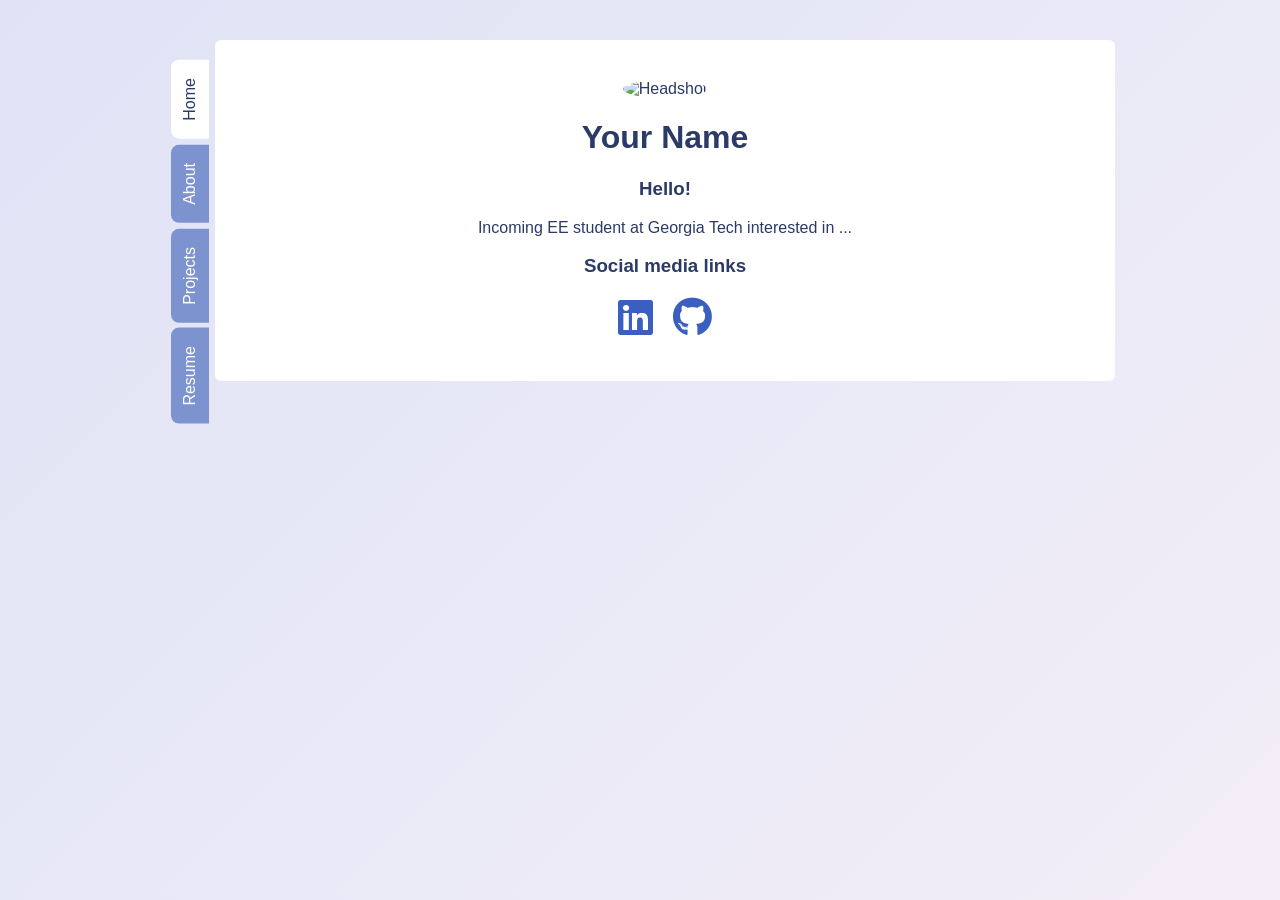
==== index.html @ d0e00014 "Create index.html" ====
<!DOCTYPE html>
<html><head>
<meta charset="utf-8">
<meta name="viewport" content="width=device-width, initial-scale=1">
<title>Your Name</title>
<link rel="stylesheet" href="style.css">
<link rel="stylesheet" href="https://cdnjs.cloudflare.com/ajax/libs/font-awesome/6.5.1/css/all.min.css">
</head><body>
<div class="wrap">
  <nav class="tabs">
    <a class="active" href="index.html">Home</a>
    <a href="about.html">About</a>
    <a href="projects.html">Projects</a>
    <a href="resume.html">Resume</a>
  </nav>
  <div class="card">
    <img class="avatar" src="images/headshot.jpg" alt="Headshot">
    <h1>Your Name</h1>
    <h3>Hello!</h3>
    <p>Incoming EE student at Georgia Tech interested in ...</p>
    <h3>Social media links</h3>
    <div class="social">
      <a href="YOUR_LINKEDIN"><i class="fa-brands fa-linkedin"></i></a>
      <a href="YOUR_GITHUB"><i class="fa-brands fa-github"></i></a>
    </div>
  </div>
</div></body></html>
---- style.css ----
body{margin:0;min-height:100vh;display:flex;justify-content:center;
 padding:40px 20px 40px 70px;box-sizing:border-box;
 font-family:"Century Gothic",Arial,sans-serif;color:#2b3a67;
 background:linear-gradient(135deg,#dfe3f5,#f3eef8)}
.wrap{position:relative;max-width:900px;width:100%}
.card{background:#fff;padding:40px;border-radius:6px;text-align:center}
.tabs{position:absolute;left:-44px;top:20px;display:flex;
 flex-direction:column;gap:6px}
.tabs a{writing-mode:vertical-rl;transform:rotate(180deg);
 padding:18px 10px;background:#7d93cf;color:#fff;
 text-decoration:none;border-radius:0 8px 8px 0}
.tabs a.active{background:#fff;color:#2b3a67}
.avatar{width:200px;height:200px;border-radius:50%;object-fit:cover}
.social a{font-size:40px;margin:0 8px;color:#3b5fc0}
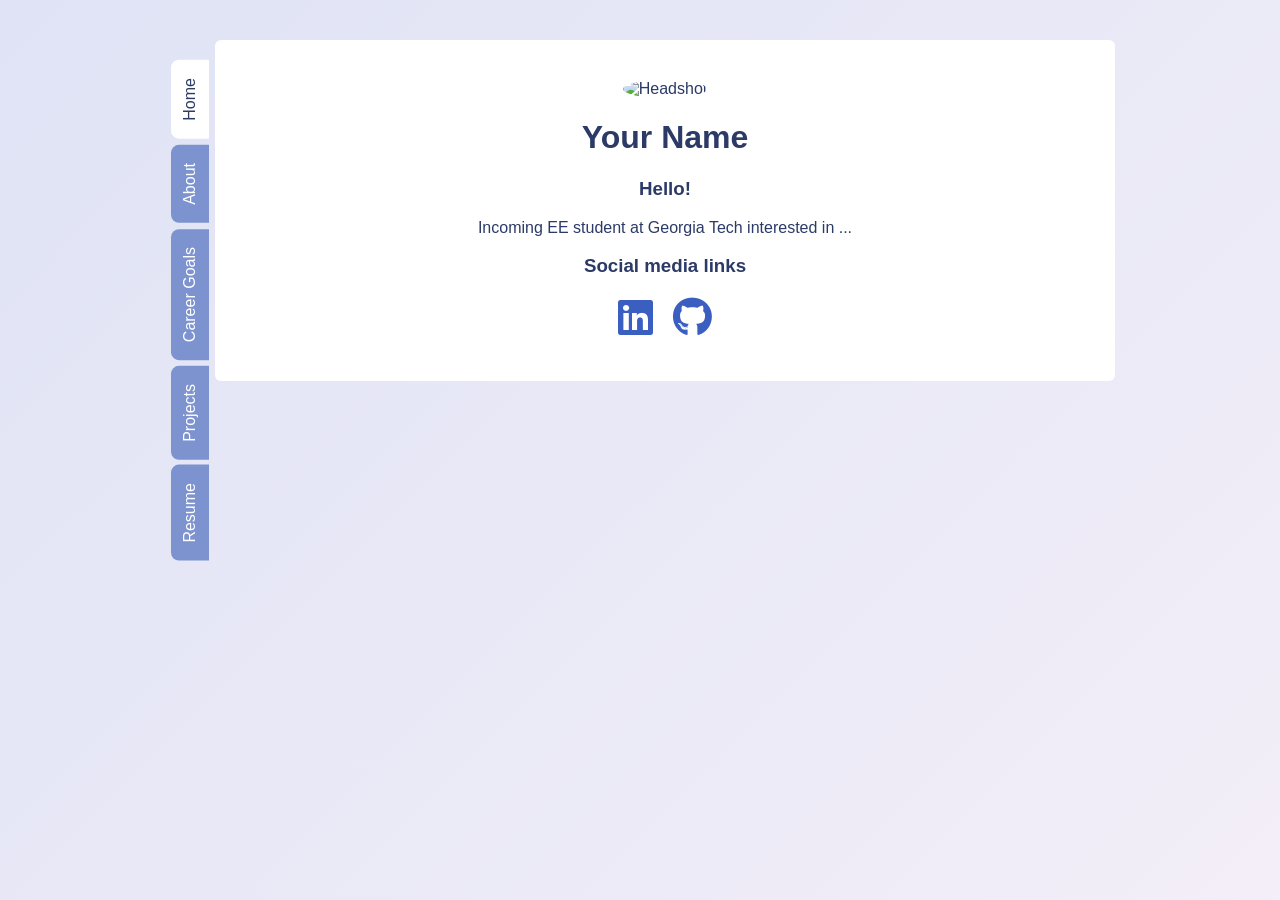
==== commit 1172eae2: "Update index.html" ====
--- a/index.html
+++ b/index.html
@@ -10,6 +10,7 @@
   <nav class="tabs">
     <a class="active" href="index.html">Home</a>
     <a href="about.html">About</a>
+    <a href="career-goals.html">Career Goals</a>
     <a href="projects.html">Projects</a>
     <a href="resume.html">Resume</a>
   </nav>
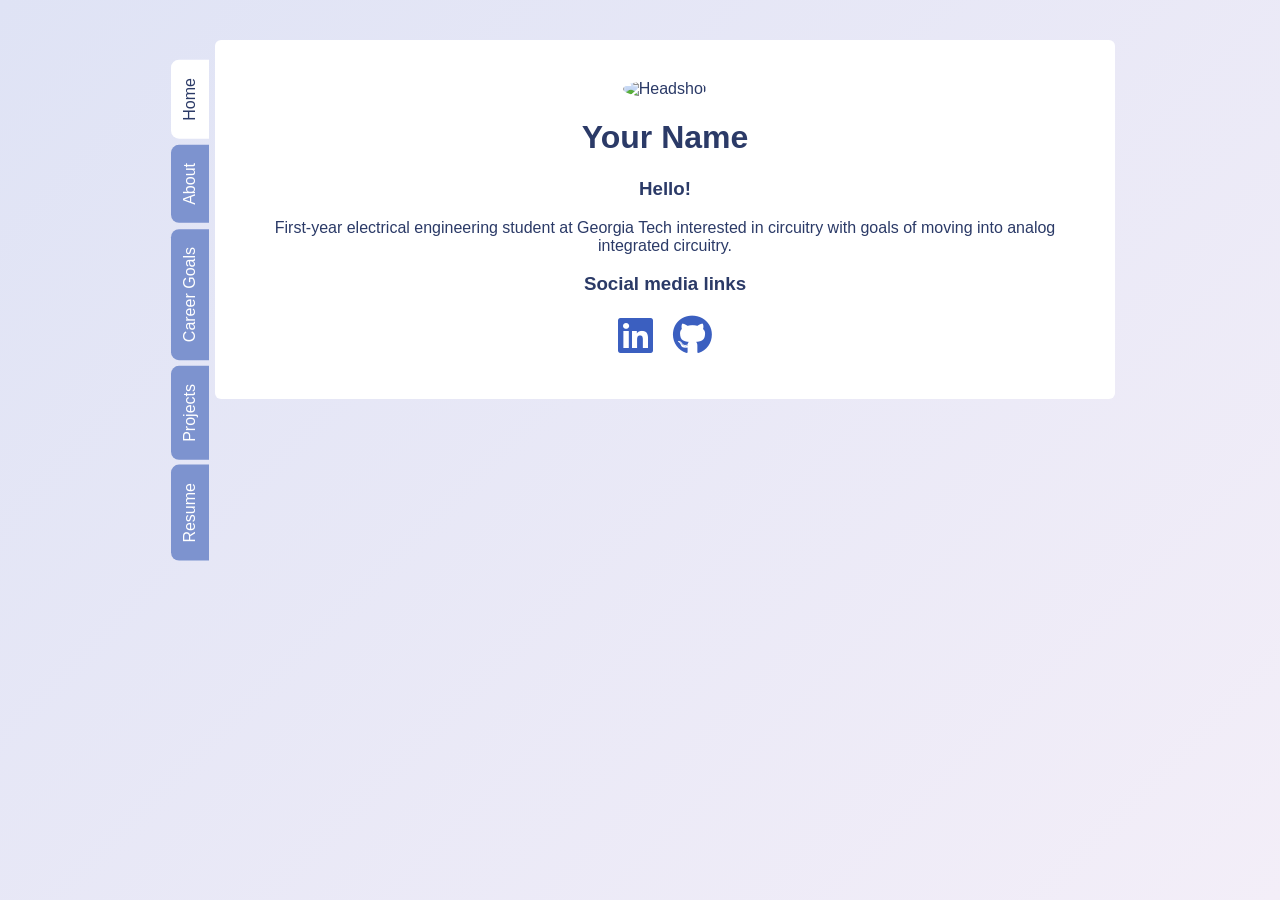
==== commit 3cf05ff1: "Update index.html" ====
--- a/index.html
+++ b/index.html
@@ -18,7 +18,7 @@
     <img class="avatar" src="images/headshot.jpg" alt="Headshot">
     <h1>Your Name</h1>
     <h3>Hello!</h3>
-    <p>Incoming EE student at Georgia Tech interested in ...</p>
+    <p>First-year electrical engineering student at Georgia Tech interested in circuitry with goals of moving into analog integrated circuitry.</p>
     <h3>Social media links</h3>
     <div class="social">
       <a href="YOUR_LINKEDIN"><i class="fa-brands fa-linkedin"></i></a>
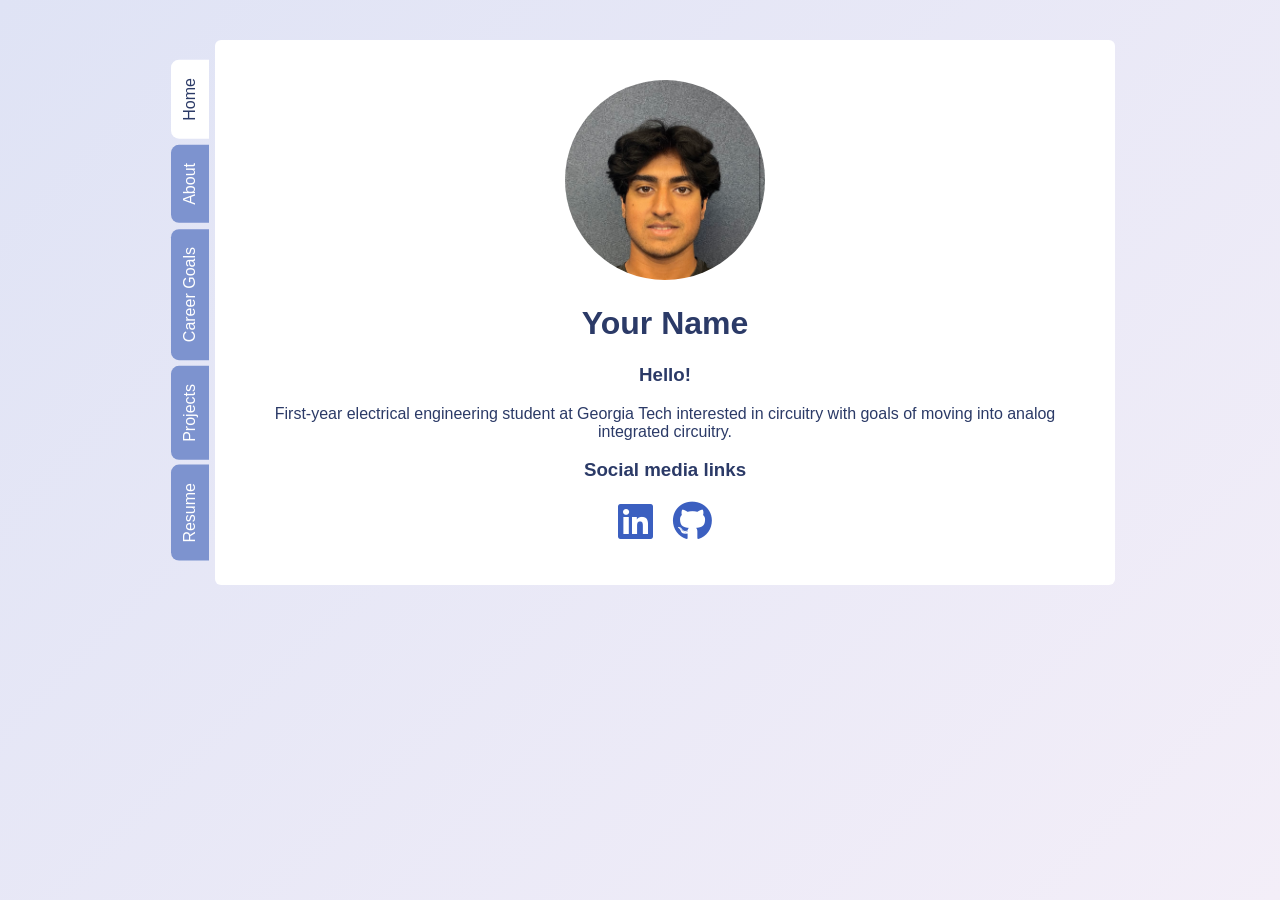
==== commit 1cf6e2c5: "Update index.html" ====
--- a/index.html
+++ b/index.html
@@ -15,7 +15,7 @@
     <a href="resume.html">Resume</a>
   </nav>
   <div class="card">
-    <img class="avatar" src="images/headshot.jpg" alt="Headshot">
+    <img class="avatar" src="headshot.jpeg" alt="Headshot">
     <h1>Your Name</h1>
     <h3>Hello!</h3>
     <p>First-year electrical engineering student at Georgia Tech interested in circuitry with goals of moving into analog integrated circuitry.</p>
